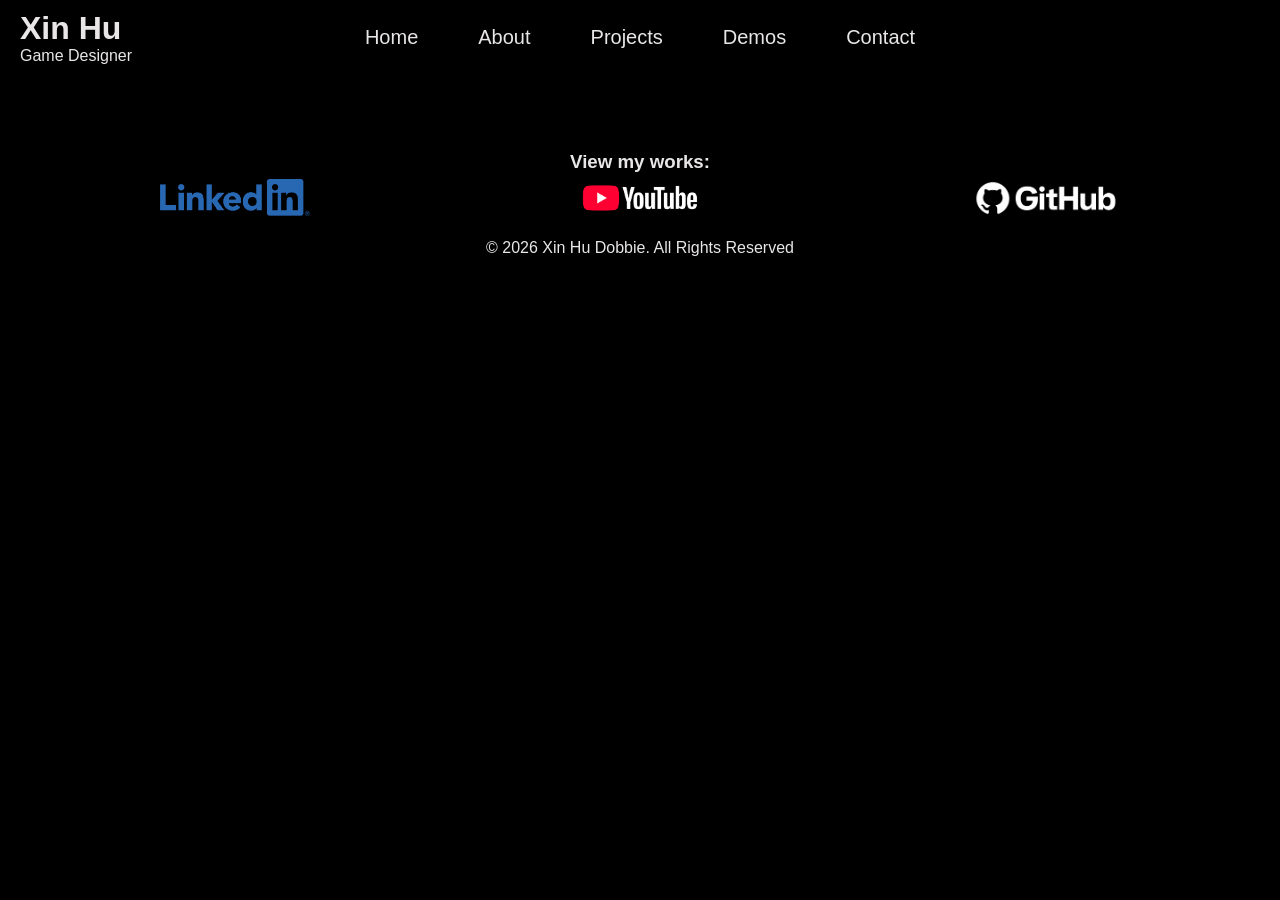
==== docs/about.html @ f7aed64a "Added all the other pages needed with the header and footer added. Linked everything up in the index" ====
<!DOCTYPE html>
<html>
    <head>
        <title>Portfolio</title>
        <link rel="stylesheet" href="style.css">
        <script src="./jquery-4.0.0.min.js"></script>
    </head>

    <script>
        $(document).ready(function(){

        });
    </script>

    <body>  
        <header id="header">
       
            <div id="header-text">
                <h1 id="header-title">Xin Hu</h1>
                <p1 id="header-subtitle">Game Designer</p1>
            </div>
            <nav>
                <div id="header-links">
                   <button><p1 id="home-link" class="header-link">Home</p1></button>
                    <button><p1 id="about-link" class="header-link">About</p1></button>
                    <button><p1 id="project-link" class="header-link">Projects</p1></button>
                    <button><p1 id="demo-link" class="header-link">Demos</p1></button>
                    <button><p1 id="contact-link" class="header-link">Contact</p1></button>
                </div>
            </nav>

            <img id="header-logo">

        </header>

        <footer id="footer">
            <!-- Links to various socials to get in contact with me -->
            <h3 id="footer-text">View my works:</h3>
            <nav>
                <ul id="footer-links">
                    <li class="media-link"><a href="https://www.linkedin.com/in/xin-hu-dobbie-929366380/"><img class="media-logo" src="./Imgs/LI-Logo.png" alt="LinkedIn logo link"></a></li>
                    <li class="media-link"><a href="https://www.youtube.com/@BinDiverC"><img class="media-logo" src="./Imgs/yt_logo_fullcolor_white_digital.png" alt="Youtube logo link"></a></li>
                    <li class="media-link"><a href="https://github.com/Fire5126"><img class="media-logo" src="./Imgs/GitHub_Lockup_White_Clearspace.png" alt="GitHub logo link"></a></li>
                </ul>
            </nav>
            <p id="footer-copyright">&copy; 2026 Xin Hu Dobbie. All Rights Reserved</p>
        </footer>
    </body>
</html>
---- docs/style.css ----
body {
    margin: 0;
    padding: 0;
    background-color: black;
    color: #E9E6E7;
    font-family:'Gill Sans', 'Gill Sans MT', Calibri, 'Trebuchet MS', sans-serif;
}

#header {
    display: flex;
    justify-content: space-between;
    align-items: center;
    margin: 0;
    padding: 10px 20px;
}

#header-text{
    flex: 1;
}

#header-title{
    margin: 0;
}

#header-links {
    display: flex;
    justify-content: space-between;
    align-items: center;
    list-style-type: none;
    flex: 0 1 auto;
    margin: 0;
    width: 100%;
    height: 50px;
}

#header-links button {
    flex-grow: 1;
    margin: 0;
    padding: 0px 30px;
    min-width: 30px;
    height: 100%;
    background-color: black;
    color: #E9E6E7;
    border: none;
    cursor: pointer;
    font-family:'Gill Sans', 'Gill Sans MT', Calibri, 'Trebuchet MS', sans-serif;
}

#header-links button:hover {
    color: darkgray;
}

.header-link {
    margin: 0;
    padding: 0;
    
    display: flex;
    justify-content: center;
    align-items: center;
    flex: 1;
    width: 100%;
    font-size: 20px;
}

#header-logo {
    flex: 1;
    display: flex;
    justify-content: flex-end;
}

#intro {
    margin-left: 100px;
    margin-right: 100px;
    margin-top: 100px;
    display: flex;
    justify-content: space-between;
}

#intro-title {
    margin-left: 25px;
    margin-top: 0;
}

#intro-description {
    margin-left: 25px;
}

#about-button {
    margin-left: 25px;
    color: #E9E6E7;
    appearance: none;
    background: none;
    border: none;
    padding: 0;
    font-family:'Gill Sans', 'Gill Sans MT', Calibri, 'Trebuchet MS', sans-serif;
    font-size: 25px;
}

#about-button:hover {
    color: darkgray;
    cursor: pointer;
}

#recent-projects {
    margin-left: 100px;
    margin-right: 100px;
    margin-top: 100px;
}

#project-grid {
    display: grid;
    grid-template-columns: auto auto auto;
    padding: 10px;
}

.project-item{
    width: 200px;
    height: 200px;
    overflow: hidden;
    border-radius: 50%;
    background-color: #E9E6E7;
    
    display: flex;
    justify-content: center;
    align-items: center;
    position: relative;
}

.project-item img {
    max-width: 100%;
    max-height: 100%;
    width: auto;
    height: auto;
    display: block;
}

.project-item p {
    position: absolute;
    font-size: 19px;
    width: 150px;
    visibility: hidden;
    padding: 5px;
    background-color: black
}

#project-button {
    margin-left: 25px;
    margin-top: 25px;
    padding: 0;

    appearance: none;
    background: none;
    border: none;

    font-family:'Gill Sans', 'Gill Sans MT', Calibri, 'Trebuchet MS', sans-serif;
    font-size: 25px;
    color: #E9E6E7;
}

#project-button:hover {
    color: darkgray;
    cursor: pointer;
}

#footer {
    padding: 2%;
    padding-bottom: 0;
    margin: 0;
    height: 150px;
    margin-top: 50px;
}

#footer-copyright {
    height: auto;
    display: flex;
    justify-content: center;
    align-items: center;   
}

#footer-text {
    display: flex;
    justify-content: center;
    align-items: center;   
    margin: 0;
    padding: 0;
}

#footer-links{
    display: flex;
    justify-content: center;
    align-items: center;
    list-style-type: none;
    padding: 0;
    margin: 0;
    width: 100%;
}

.media-logo{
    width: 150px;
    height: auto;
}

.media-link {
    width: 33%;
    margin: 0;
    padding: 0;

    display: flex;
    justify-content: center;
    align-items: center;    
}

.media-link a {
    margin: 0;
    padding: 0;
    
    display: flex;
    justify-content: center;
    align-items: center;
    width: 100%;
}
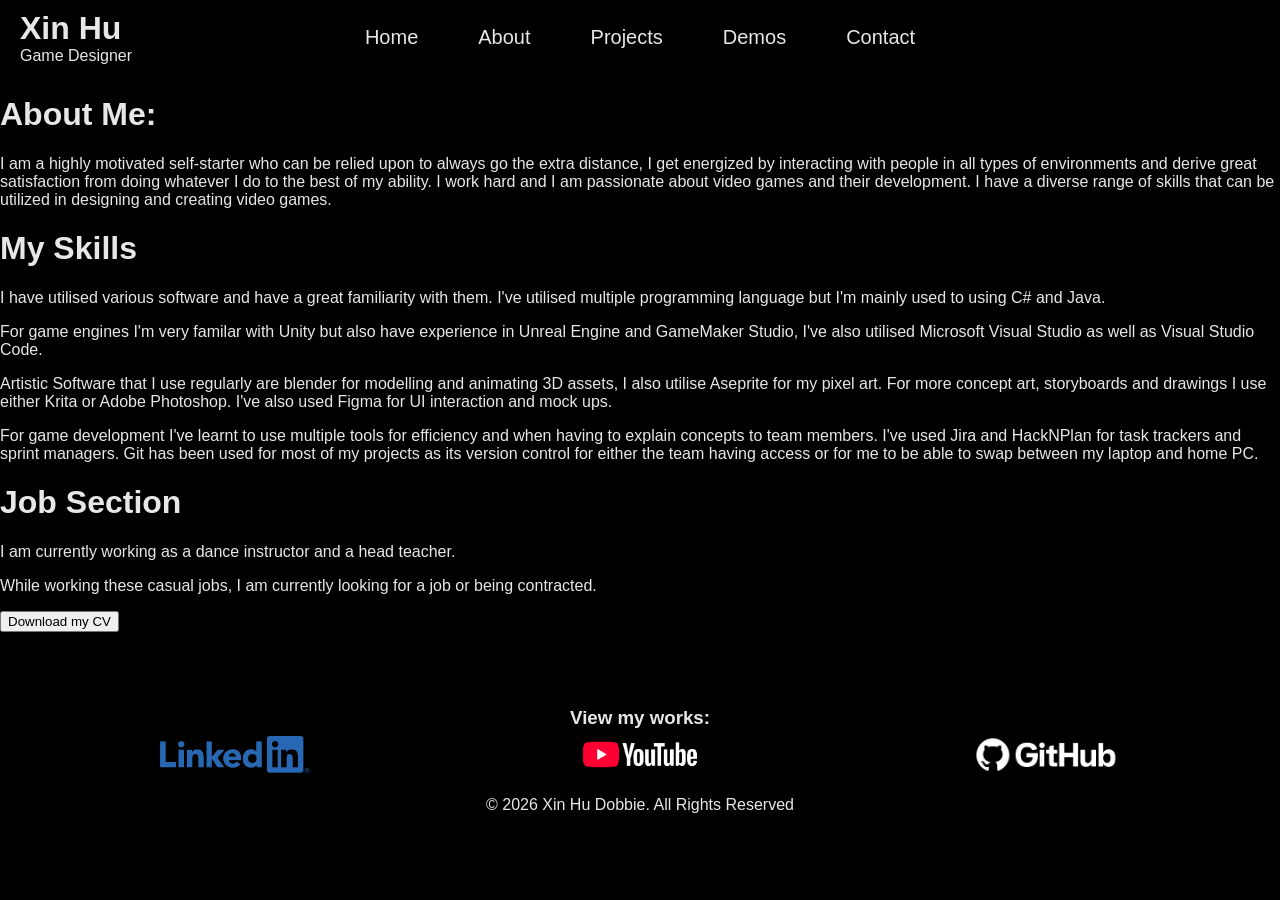
==== commit 8bd81e9c: "Added in all the content needed for the about section" ====
--- a/docs/about.html
+++ b/docs/about.html
@@ -8,7 +8,29 @@
 
     <script>
         $(document).ready(function(){
+            $("#home-link").click(function(){
+                window.location.href = "index.html"
+            });
 
+            $("#about-link").click(function(){
+                window.location.href = "about.html"
+            });
+
+              $("#about-button").click(function(){
+                window.location.href = "about.html"
+            });
+
+            $("#project-link").click(function(){
+                window.location.href = "project.html"
+            });
+
+            $("#demo-link").click(function(){
+                window.location.href = "demo.html"
+            });
+
+            $("#contact-link").click(function(){
+                window.location.href = "contact.html"
+            });
         });
     </script>
 
@@ -30,8 +52,28 @@
             </nav>
 
             <img id="header-logo">
+        </header>
 
-        </header>
+        <div id="about-section">
+            <h1>About Me:</h1>
+            <p>I am a highly motivated self-starter who can be relied upon to always go the extra distance, I get energized by interacting with people in all types of environments and derive great satisfaction from doing whatever I do to the best of my ability. I work hard and  I am passionate about video games and their development. I have a diverse range of skills that can be utilized in designing and creating video games.</p>
+        </div>
+
+        <div id="skill-section">
+            <h1>My Skills</h1>
+            <p>I have utilised various software and have a great familiarity with them. I've utilised multiple programming language but I'm mainly used to using C# and Java.</p>
+            <p>For game engines I'm very familar with Unity but also have experience in Unreal Engine and GameMaker Studio, I've also utilised Microsoft Visual Studio as well as Visual Studio Code.</p>
+            <p>Artistic Software that I use regularly are blender for modelling and animating 3D assets, I also utilise Aseprite for my pixel art. For more concept art, storyboards and drawings I use either Krita or Adobe Photoshop. I've also used Figma for UI interaction and mock ups.</p>
+            <p>For game development I've learnt to use multiple tools for efficiency and when having to explain concepts to team members. I've used Jira and HackNPlan for task trackers and sprint managers. Git has been used for most of my projects as its version control for either the team having access or for me to be able to swap between my laptop and home PC.</p>
+        </div>
+
+        <div id="job-section">
+            <h1>Job Section</h1>
+            <p>I am currently working as a dance instructor and a head teacher.</p>
+            <p>While working these casual jobs, I am currently looking for a job or being contracted.</p>
+            <button>Download my CV</button>
+        </div>
+
 
         <footer id="footer">
             <!-- Links to various socials to get in contact with me -->
--- a/docs/style.css
+++ b/docs/style.css
@@ -111,6 +111,8 @@
     display: grid;
     grid-template-columns: auto auto auto;
     padding: 10px;
+
+    row-gap: 75px;
 }
 
 .project-item{
@@ -219,3 +221,13 @@
     align-items: center;
     width: 100%;
 }
+
+#projects {
+    margin-left: 100px;
+    margin-right: 100px;
+    margin-top: 30px;
+}
+
+#projects-title {
+    font-size: 50px;
+}
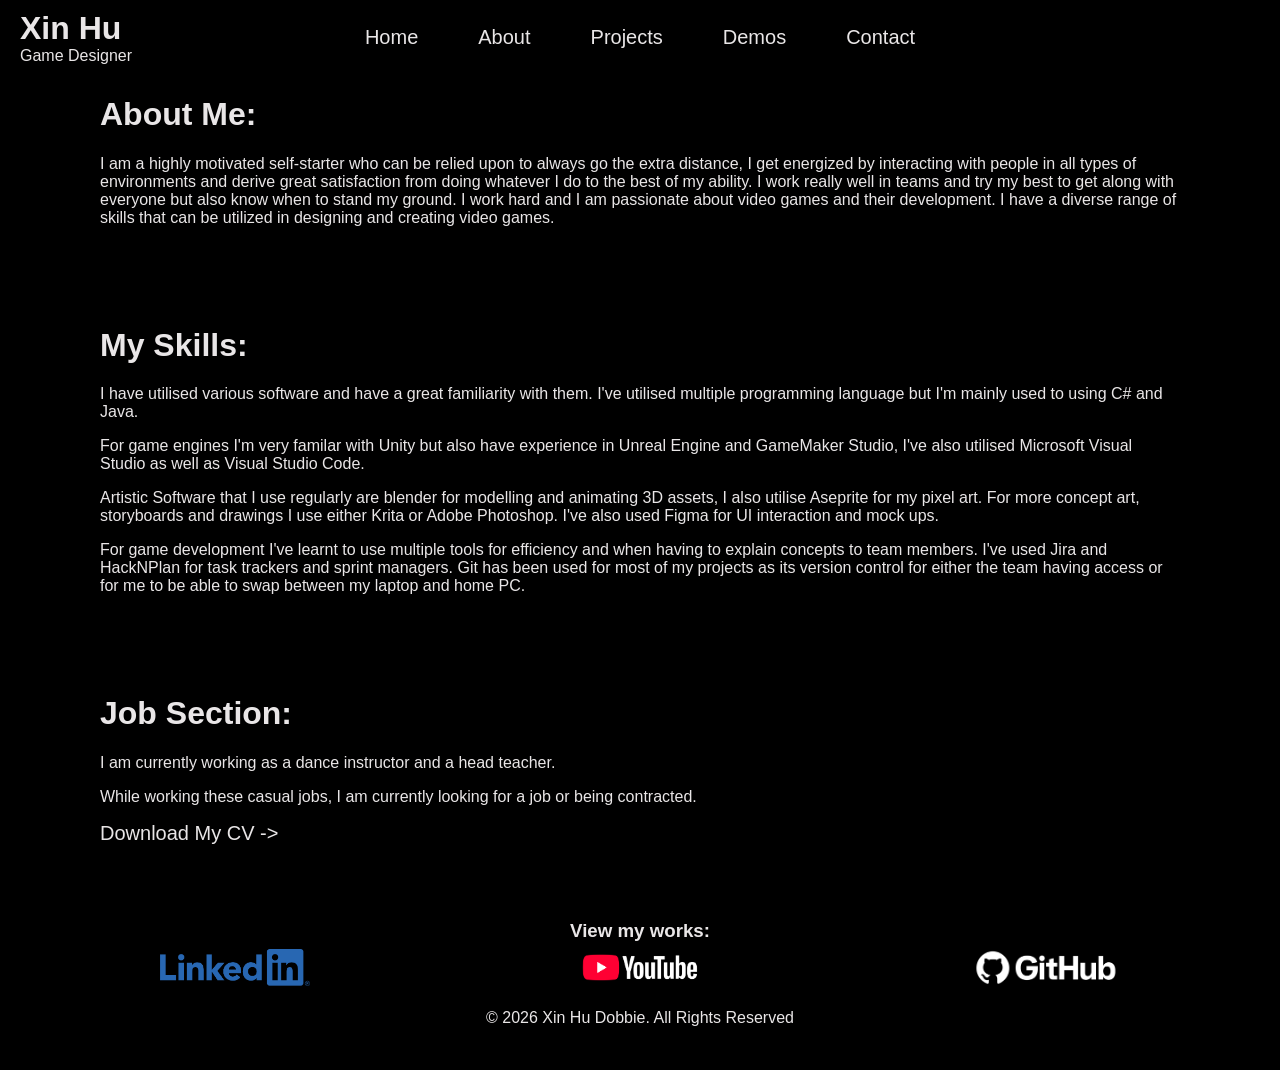
==== commit 16465d70: "Updated the styling of my about me and made it so that people can view my cv" ====
--- a/docs/about.html
+++ b/docs/about.html
@@ -31,6 +31,11 @@
             $("#contact-link").click(function(){
                 window.location.href = "contact.html"
             });
+
+            $("#cv-button").click(function(e){
+                e.preventDefault();
+                window.location.href = "XDobbie_CV.pdf"
+            });
         });
     </script>
 
@@ -56,11 +61,11 @@
 
         <div id="about-section">
             <h1>About Me:</h1>
-            <p>I am a highly motivated self-starter who can be relied upon to always go the extra distance, I get energized by interacting with people in all types of environments and derive great satisfaction from doing whatever I do to the best of my ability. I work hard and  I am passionate about video games and their development. I have a diverse range of skills that can be utilized in designing and creating video games.</p>
+            <p>I am a highly motivated self-starter who can be relied upon to always go the extra distance, I get energized by interacting with people in all types of environments and derive great satisfaction from doing whatever I do to the best of my ability. I work really well in teams and try my best to get along with everyone but also know when to stand my ground. I work hard and  I am passionate about video games and their development. I have a diverse range of skills that can be utilized in designing and creating video games.</p>
         </div>
 
         <div id="skill-section">
-            <h1>My Skills</h1>
+            <h1>My Skills:</h1>
             <p>I have utilised various software and have a great familiarity with them. I've utilised multiple programming language but I'm mainly used to using C# and Java.</p>
             <p>For game engines I'm very familar with Unity but also have experience in Unreal Engine and GameMaker Studio, I've also utilised Microsoft Visual Studio as well as Visual Studio Code.</p>
             <p>Artistic Software that I use regularly are blender for modelling and animating 3D assets, I also utilise Aseprite for my pixel art. For more concept art, storyboards and drawings I use either Krita or Adobe Photoshop. I've also used Figma for UI interaction and mock ups.</p>
@@ -68,10 +73,10 @@
         </div>
 
         <div id="job-section">
-            <h1>Job Section</h1>
+            <h1>Job Section:</h1>
             <p>I am currently working as a dance instructor and a head teacher.</p>
             <p>While working these casual jobs, I am currently looking for a job or being contracted.</p>
-            <button>Download my CV</button>
+            <button id="cv-button">Download My CV -></button>
         </div>
 
 
--- a/docs/style.css
+++ b/docs/style.css
@@ -222,6 +222,40 @@
     width: 100%;
 }
 
+#about-section {
+    margin-left: 100px;
+    margin-right: 100px;
+}
+
+#skill-section {
+    margin-left: 100px;
+    margin-right: 100px;
+    margin-top: 100px;
+}
+
+#job-section {
+    margin-left: 100px;
+    margin-right: 100px;
+    margin-top: 100px;
+}
+
+#cv-button {
+    padding: 0;
+
+    appearance: none;
+    background: none;
+    border: none;
+
+    font-family:'Gill Sans', 'Gill Sans MT', Calibri, 'Trebuchet MS', sans-serif;
+    font-size: 20px;
+    color: #E9E6E7;
+}
+
+#cv-button:hover {
+    cursor: pointer;
+    color: darkgrey;
+}
+
 #projects {
     margin-left: 100px;
     margin-right: 100px;
